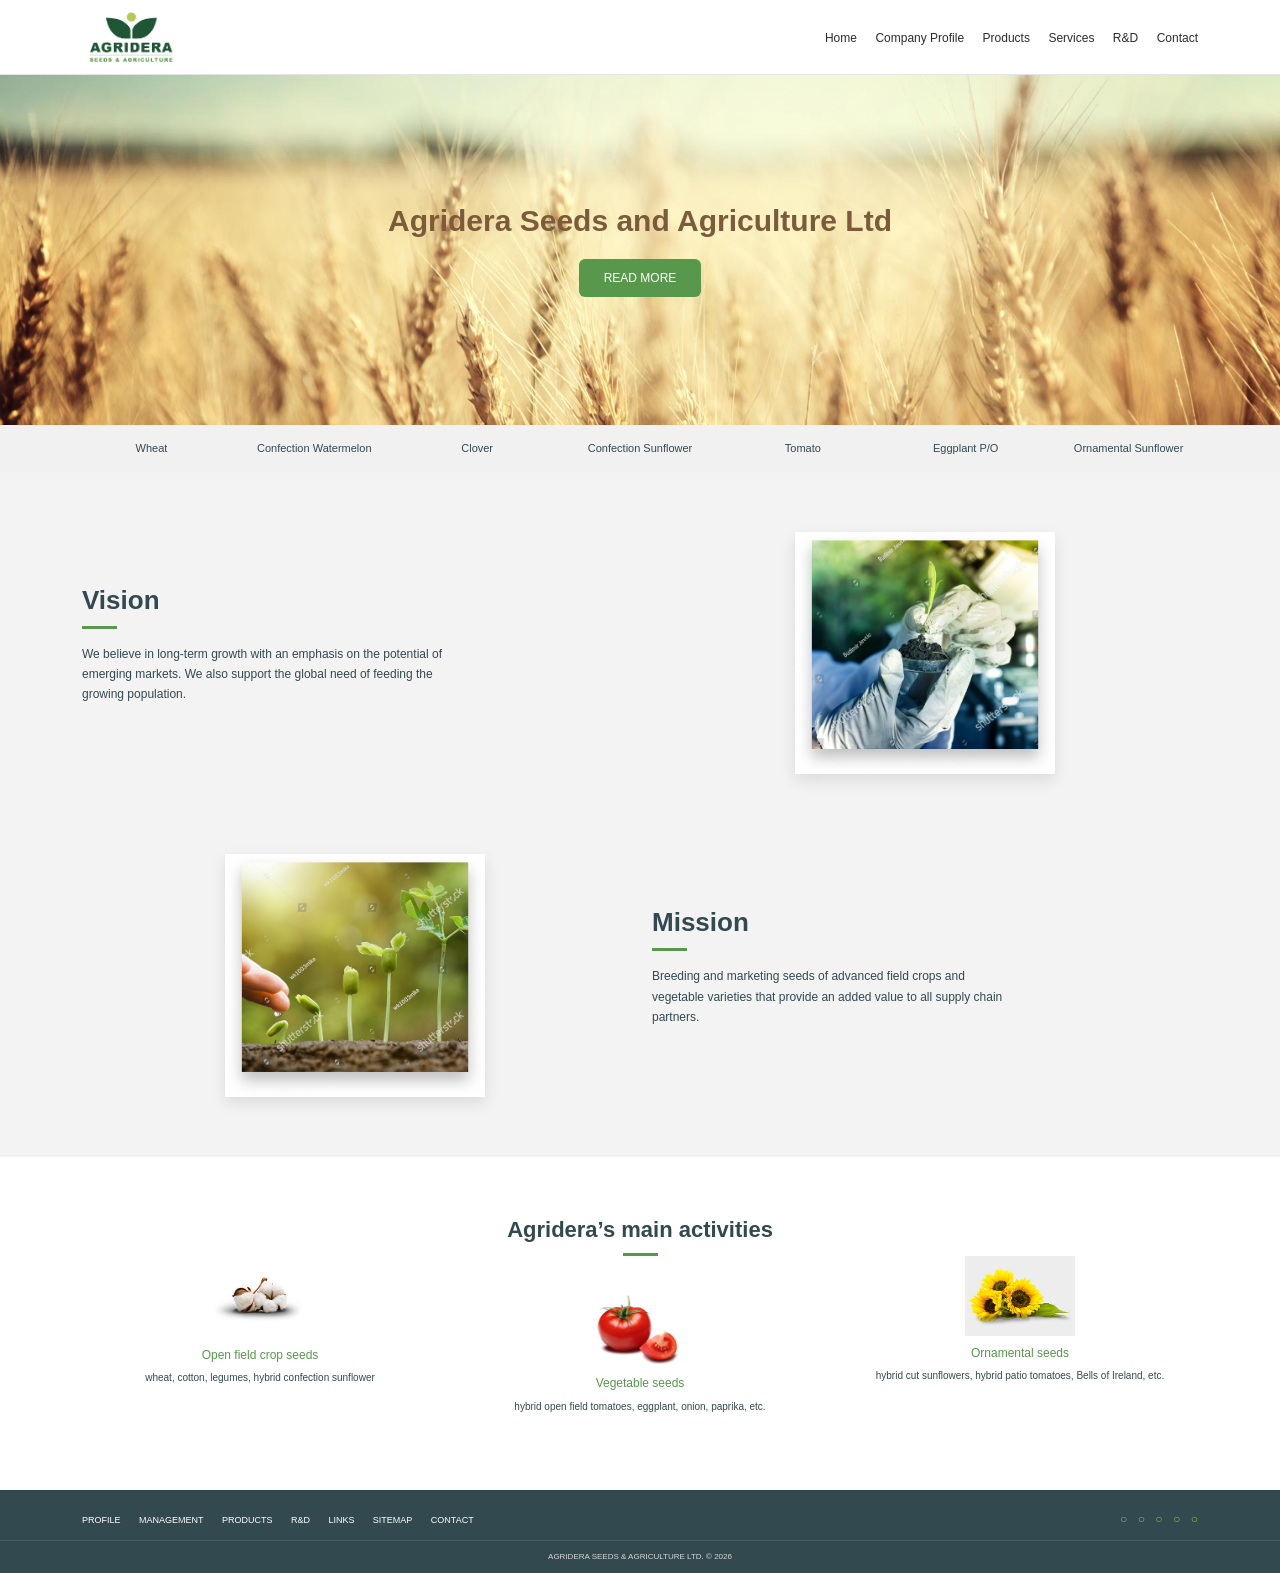
==== index.html @ 6f3fd117 "first commit" ====
<!DOCTYPE html>
<html lang="uk">
<head>
    <meta charset="UTF-8">
    <meta name="viewport" content="width=device-width, initial-scale=1.0">
    <title>Homepage</title>

    <link href="https://cdn.jsdelivr.net/npm/bootstrap@5.3.3/dist/css/bootstrap.min.css" rel="stylesheet">

    <link rel="stylesheet" href="css/header.css">
    <link rel="stylesheet" href="css/middle.css">
    <link rel="stylesheet" href="css/footer.css">
</head>
<body>

    <header class="site-header">
        <div class="container header-container">
            <div class="logo-block">
                <img src="images/logo.png" alt="Agridera logo" class="logo">
            </div>

            <nav class="main-nav">
                <a href="#">Home</a>
                <a href="#">Company Profile</a>
                <a href="#">Products</a>
                <a href="#">Services</a>
                <a href="#">R&amp;D</a>
                <a href="#">Contact</a>
            </nav>
        </div>
    </header>

    <section class="hero d-flex align-items-center text-center">
        <div class="container">
            <h1>Agridera Seeds and Agriculture Ltd</h1>
            <a href="#" class="btn hero-btn">READ MORE</a>
        </div>
    </section>

    <section class="categories">
        <div class="container">
            <div class="row justify-content-center text-center">
                <div class="col-md col-6 category-item">
                    <p>Wheat</p>
                </div>
                <div class="col-md col-6 category-item">
                    <p>Confection Watermelon</p>
                </div>
                <div class="col-md col-6 category-item">
                    <p>Clover</p>
                </div>
                <div class="col-md col-6 category-item">
                    <p>Confection Sunflower</p>
                </div>
                <div class="col-md col-6 category-item">
                    <p>Tomato</p>
                </div>
                <div class="col-md col-6 category-item">
                    <p>Eggplant P/O</p>
                </div>
                <div class="col-md col-6 category-item">
                    <p>Ornamental Sunflower</p>
                </div>
            </div>
        </div>
    </section>

    <main>
        <section class="vision-mission">
            <div class="container">
                <div class="row align-items-center vision-row">
                    <div class="col-md-6 text-block">
                        <h2>Vision</h2>
                        <div class="line"></div>
                        <p>
                            We believe in long-term growth with an emphasis on the potential of emerging markets.
                            We also support the global need of feeding the growing population.
                        </p>
                    </div>
                    <div class="col-md-6 image-block text-center">
                        <img src="images/vision.jpg" alt="Vision image" class="info-image shadow-img">
                    </div>
                </div>

                <div class="row align-items-center mission-row">
                    <div class="col-md-6 image-block text-center order-2 order-md-1">
                        <img src="images/mission.jpg" alt="Mission image" class="info-image shadow-img">
                    </div>
                    <div class="col-md-6 text-block order-1 order-md-2">
                        <h2>Mission</h2>
                        <div class="line"></div>
                        <p>
                            Breeding and marketing seeds of advanced field crops and vegetable varieties that provide
                            an added value to all supply chain partners.
                        </p>
                    </div>
                </div>
            </div>
        </section>

        <section class="activities text-center">
            <div class="container">
                <h2>Agridera’s main activities</h2>
                <div class="line center-line"></div>

                <div class="row justify-content-center activity-row">
                    <div class="col-md-4 activity-card">
                        <img src="images/activity1.png" alt="Open field crop seeds">
                        <h4>Open field crop seeds</h4>
                        <p>wheat, cotton, legumes, hybrid confection sunflower</p>
                    </div>

                    <div class="col-md-4 activity-card">
                        <img src="images/activity2.png" alt="Vegetable seeds">
                        <h4>Vegetable seeds</h4>
                        <p>hybrid open field tomatoes, eggplant, onion, paprika, etc.</p>
                    </div>

                    <div class="col-md-4 activity-card">
                        <img src="images/activity3.png" alt="Ornamental seeds">
                        <h4>Ornamental seeds</h4>
                        <p>hybrid cut sunflowers, hybrid patio tomatoes, Bells of Ireland, etc.</p>
                    </div>
                </div>
            </div>
        </section>
    </main>

    <footer class="site-footer">
        <div class="container footer-container">
            <nav class="footer-nav">
                <a href="#">PROFILE</a>
                <a href="#">MANAGEMENT</a>
                <a href="#">PRODUCTS</a>
                <a href="#">R&amp;D</a>
                <a href="#">LINKS</a>
                <a href="#">SITEMAP</a>
                <a href="#">CONTACT</a>
            </nav>

            <div class="footer-socials">
                <span>○</span>
                <span>○</span>
                <span>○</span>
                <span>○</span>
                <span>○</span>
            </div>
        </div>

        <div class="copyright">
            AGRIDERA SEEDS &amp; AGRICULTURE LTD. © 2026
        </div>
    </footer>

</body>
</html>
---- css/header.css ----
.site-header {
    background-color: #ffffff;
    border-bottom: 1px solid #e5e5e5;
}

.header-container {
    display: flex;
    justify-content: space-between;
    align-items: center;
    padding-top: 12px;
    padding-bottom: 12px;
}

.logo {
    height: 50px;
    width: auto;
}

.main-nav a {
    text-decoration: none;
    color: #2c2c2c;
    font-size: 12px;
    margin-left: 14px;
    transition: 0.3s;
}

.main-nav a:hover {
    color: #57984c;
}

@media (max-width: 767px) {
    .header-container {
        flex-direction: column;
        gap: 12px;
    }

    .main-nav {
        text-align: center;
    }

    .main-nav a {
        display: inline-block;
        margin: 5px 8px;
    }
}
---- css/middle.css ----
body {
    margin: 0;
    font-family: Arial, sans-serif;
    background-color: #f3f3f3;
    color: #324950;
}

/* HERO */
.hero {
    height: 350px;
    background: url('../images/hero.jpg') center/cover no-repeat;
    display: flex;
    align-items: center;
    text-align: center;
}

.hero h1 {
    font-size: 30px;
    color: #7c5a3c;
    font-weight: 700;
    margin-bottom: 20px;
}

.hero-btn {
    background-color: #57984c;
    color: #fff;
    padding: 10px 25px;
    font-size: 12px;
    border: none;
}

.hero-btn:hover {
    background-color: #4a863f;
}

/* CATEGORIES */
.categories {
    background-color: #f1f1f1;
    padding: 15px 0;
}

.category-item p {
    font-size: 11px;
    margin: 0;
}

/* VISION / MISSION */
.vision-mission {
    padding: 60px 0;
}

.vision-row {
    margin-bottom: 80px;
}

.mission-row {
    margin-top: 40px;
}

.text-block h2 {
    font-size: 26px;
    font-weight: 700;
}

.line {
    width: 35px;
    height: 3px;
    background: #57984c;
    margin: 10px 0 15px;
}

.text-block p {
    font-size: 12px;
    max-width: 360px;
    line-height: 1.7;
}

.info-image {
    width: 260px;
}

.shadow-img {
    box-shadow: 0 6px 15px rgba(0,0,0,0.1);
}

/* ACTIVITIES */
.activities {
    background: #fff;
    padding: 60px 0;
}

.activities h2 {
    font-size: 22px;
    font-weight: 700;
}

.center-line {
    margin: 10px auto 0;
}

.activity-card img {
    width: 110px;
    margin-bottom: 10px;
}

.activity-card h4 {
    font-size: 12px;
    color: #57984c;
}

.activity-card p {
    font-size: 10px;
}

/* MOBILE */
@media (max-width: 768px) {
    .hero {
        height: 250px;
    }

    .hero h1 {
        font-size: 22px;
    }

    .info-image {
        width: 200px;
    }
}
---- css/footer.css ----
.site-footer {
    background-color: #324950;
    color: #ffffff;
    padding-top: 16px;
}

.footer-container {
    display: flex;
    justify-content: space-between;
    align-items: center;
    gap: 20px;
    flex-wrap: wrap;
}

.footer-nav a {
    text-decoration: none;
    color: #ffffff;
    font-size: 9px;
    margin-right: 14px;
    transition: 0.3s;
}

.footer-nav a:hover {
    color: #a9d18e;
}

.footer-socials span {
    display: inline-block;
    margin-left: 6px;
    font-size: 12px;
    color: #8bc34a;
}

.copyright {
    text-align: center;
    font-size: 8px;
    color: #d7d7d7;
    padding: 10px 0;
    margin-top: 10px;
    border-top: 1px solid rgba(255, 255, 255, 0.1);
}

@media (max-width: 767px) {
    .footer-container {
        flex-direction: column;
        text-align: center;
    }

    .footer-nav a {
        display: inline-block;
        margin: 4px 6px;
    }

    .footer-socials span {
        margin: 0 3px;
    }
}
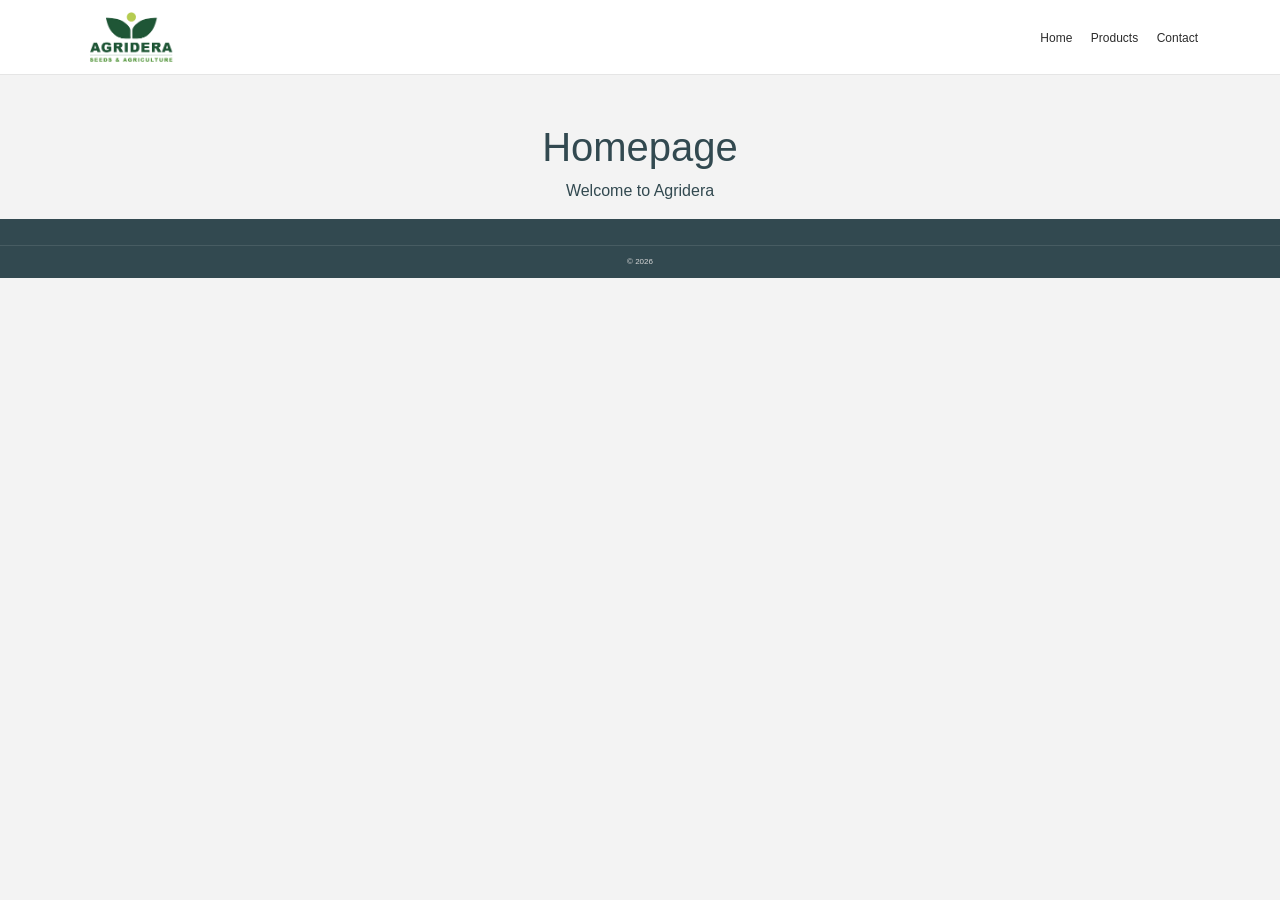
==== commit b6d44b6c: "fix pages + add contact" ====
--- a/index.html
+++ b/index.html
@@ -6,151 +6,34 @@
     <title>Homepage</title>
 
     <link href="https://cdn.jsdelivr.net/npm/bootstrap@5.3.3/dist/css/bootstrap.min.css" rel="stylesheet">
-
     <link rel="stylesheet" href="css/header.css">
     <link rel="stylesheet" href="css/middle.css">
     <link rel="stylesheet" href="css/footer.css">
 </head>
 <body>
 
-    <header class="site-header">
-        <div class="container header-container">
-            <div class="logo-block">
-                <img src="images/logo.png" alt="Agridera logo" class="logo">
-            </div>
+<header class="site-header">
+    <div class="container header-container">
+        <img src="images/logo.png" class="logo">
 
-            <nav class="main-nav">
-                <a href="#">Home</a>
-                <a href="#">Company Profile</a>
-                <a href="#">Products</a>
-                <a href="#">Services</a>
-                <a href="#">R&amp;D</a>
-                <a href="#">Contact</a>
-            </nav>
-        </div>
-    </header>
+        <nav class="main-nav">
+            <a href="index.html">Home</a>
+            <a href="tomato-all.html">Products</a>
+            <a href="contact.html">Contact</a>
+        </nav>
+    </div>
+</header>
 
-    <section class="hero d-flex align-items-center text-center">
-        <div class="container">
-            <h1>Agridera Seeds and Agriculture Ltd</h1>
-            <a href="#" class="btn hero-btn">READ MORE</a>
-        </div>
-    </section>
+<main class="container mt-5 text-center">
+    <h1>Homepage</h1>
+    <p>Welcome to Agridera</p>
+</main>
 
-    <section class="categories">
-        <div class="container">
-            <div class="row justify-content-center text-center">
-                <div class="col-md col-6 category-item">
-                    <p>Wheat</p>
-                </div>
-                <div class="col-md col-6 category-item">
-                    <p>Confection Watermelon</p>
-                </div>
-                <div class="col-md col-6 category-item">
-                    <p>Clover</p>
-                </div>
-                <div class="col-md col-6 category-item">
-                    <p>Confection Sunflower</p>
-                </div>
-                <div class="col-md col-6 category-item">
-                    <p>Tomato</p>
-                </div>
-                <div class="col-md col-6 category-item">
-                    <p>Eggplant P/O</p>
-                </div>
-                <div class="col-md col-6 category-item">
-                    <p>Ornamental Sunflower</p>
-                </div>
-            </div>
-        </div>
-    </section>
-
-    <main>
-        <section class="vision-mission">
-            <div class="container">
-                <div class="row align-items-center vision-row">
-                    <div class="col-md-6 text-block">
-                        <h2>Vision</h2>
-                        <div class="line"></div>
-                        <p>
-                            We believe in long-term growth with an emphasis on the potential of emerging markets.
-                            We also support the global need of feeding the growing population.
-                        </p>
-                    </div>
-                    <div class="col-md-6 image-block text-center">
-                        <img src="images/vision.jpg" alt="Vision image" class="info-image shadow-img">
-                    </div>
-                </div>
-
-                <div class="row align-items-center mission-row">
-                    <div class="col-md-6 image-block text-center order-2 order-md-1">
-                        <img src="images/mission.jpg" alt="Mission image" class="info-image shadow-img">
-                    </div>
-                    <div class="col-md-6 text-block order-1 order-md-2">
-                        <h2>Mission</h2>
-                        <div class="line"></div>
-                        <p>
-                            Breeding and marketing seeds of advanced field crops and vegetable varieties that provide
-                            an added value to all supply chain partners.
-                        </p>
-                    </div>
-                </div>
-            </div>
-        </section>
-
-        <section class="activities text-center">
-            <div class="container">
-                <h2>Agridera’s main activities</h2>
-                <div class="line center-line"></div>
-
-                <div class="row justify-content-center activity-row">
-                    <div class="col-md-4 activity-card">
-                        <img src="images/activity1.png" alt="Open field crop seeds">
-                        <h4>Open field crop seeds</h4>
-                        <p>wheat, cotton, legumes, hybrid confection sunflower</p>
-                    </div>
-
-                    <div class="col-md-4 activity-card">
-                        <img src="images/activity2.png" alt="Vegetable seeds">
-                        <h4>Vegetable seeds</h4>
-                        <p>hybrid open field tomatoes, eggplant, onion, paprika, etc.</p>
-                    </div>
-
-                    <div class="col-md-4 activity-card">
-                        <img src="images/activity3.png" alt="Ornamental seeds">
-                        <h4>Ornamental seeds</h4>
-                        <p>hybrid cut sunflowers, hybrid patio tomatoes, Bells of Ireland, etc.</p>
-                    </div>
-                </div>
-            </div>
-        </section>
-    </main>
-
-    <footer class="site-footer">
-        <div class="container footer-container">
-            <nav class="footer-nav">
-                <a href="#">PROFILE</a>
-                <a href="#">MANAGEMENT</a>
-                <a href="#">PRODUCTS</a>
-                <a href="#">R&amp;D</a>
-                <a href="#">LINKS</a>
-                <a href="#">SITEMAP</a>
-                <a href="#">CONTACT</a>
-            </nav>
-
-            <div class="footer-socials">
-                <span>○</span>
-                <span>○</span>
-                <span>○</span>
-                <span>○</span>
-                <span>○</span>
-            </div>
-        </div>
-
-        <div class="copyright">
-            AGRIDERA SEEDS &amp; AGRICULTURE LTD. © 2026
-        </div>
-    </footer>
+<footer class="site-footer">
+    <div class="copyright">
+        © 2026
+    </div>
+</footer>
 
 </body>
 </html>
--- a/css/middle.css
+++ b/css/middle.css
@@ -112,6 +112,90 @@
     font-size: 10px;
 }
 
+/* ========================= */
+/* 🍅 TOMATO ALL PAGE */
+/* ========================= */
+
+.tomato-hero {
+    height: 260px;
+    background: url('../images/tomato-banner.jpg') center/cover no-repeat;
+}
+
+.tomato-page {
+    background: #f7eeee;
+    padding: 50px 0 70px;
+}
+
+.tomato-intro h1 {
+    font-size: 30px;
+    font-weight: 700;
+    color: #324950;
+    margin-bottom: 10px;
+}
+
+.tomato-intro p {
+    font-size: 14px;
+    line-height: 1.8;
+    color: #324950;
+    max-width: 950px;
+}
+
+.tomato-columns {
+    margin-top: 35px;
+    margin-bottom: 45px;
+}
+
+.tomato-col-box {
+    border-top: 1px solid #cfcfcf;
+    padding-top: 15px;
+    height: 100%;
+}
+
+.tomato-col-box h3 {
+    font-size: 18px;
+    color: #324950;
+    margin-bottom: 12px;
+}
+
+.tomato-col-box p {
+    font-size: 13px;
+    line-height: 1.7;
+    color: #324950;
+}
+
+.tomato-cards h2 {
+    font-size: 16px;
+    color: #57984c;
+    margin-bottom: 20px;
+}
+
+.product-card {
+    text-align: center;
+    background: #fff;
+    padding: 10px;
+    height: 100%;
+}
+
+.product-card img {
+    width: 100%;
+    max-width: 220px;
+    height: 160px;
+    object-fit: cover;
+    margin-bottom: 10px;
+}
+
+.product-card h4 {
+    font-size: 13px;
+    color: #57984c;
+    margin-bottom: 6px;
+}
+
+.product-card p {
+    font-size: 11px;
+    color: #324950;
+    margin: 0;
+}
+
 /* MOBILE */
 @media (max-width: 768px) {
     .hero {
@@ -125,4 +209,198 @@
     .info-image {
         width: 200px;
     }
+
+    .tomato-hero {
+        height: 180px;
+    }
+
+    .tomato-intro h1 {
+        font-size: 24px;
+    }
+    /* ========================= */
+/* TOMATO ONE PAGE */
+/* ========================= */
+
+.tomato-one-page {
+    background: #f6f6f6;
+    padding: 30px 0 0;
+}
+
+.tomato-one-container {
+    position: relative;
+    padding-bottom: 60px;
+}
+
+.back-link {
+    display: inline-block;
+    margin-bottom: 25px;
+    color: #57984c;
+    font-size: 13px;
+    text-decoration: none;
+}
+
+.back-link:hover {
+    color: #4a863f;
+}
+
+.tomato-one-top {
+    align-items: flex-start;
+}
+
+.tomato-one-text h1 {
+    font-size: 24px;
+    font-weight: 700;
+    color: #324950;
+    margin-bottom: 10px;
+}
+
+.tomato-one-text h2 {
+    font-size: 28px;
+    line-height: 1.35;
+    font-weight: 700;
+    color: #57984c;
+    margin-bottom: 20px;
+}
+
+.mini-stars {
+    color: #57984c;
+    font-size: 16px;
+    letter-spacing: 3px;
+    margin-bottom: 18px;
+}
+
+.quality-box {
+    display: flex;
+    align-items: center;
+    gap: 14px;
+    margin-bottom: 28px;
+}
+
+.quality-icon {
+    width: 44px;
+    height: 44px;
+    background: #e74c5b;
+    border-radius: 50%;
+    display: flex;
+    align-items: center;
+    justify-content: center;
+    font-size: 22px;
+}
+
+.quality-text {
+    color: #d94b5c;
+    font-size: 18px;
+    line-height: 1.35;
+    font-weight: 700;
+}
+
+.characteristics-title {
+    font-size: 14px;
+    font-weight: 700;
+    color: #57984c;
+    margin-bottom: 18px;
+}
+
+.characteristics-grid {
+    display: grid;
+    grid-template-columns: 1fr 1fr;
+    gap: 24px 50px;
+}
+
+.full-width {
+    grid-column: 1 / -1;
+}
+
+.char-block h3 {
+    font-size: 18px;
+    color: #57984c;
+    font-weight: 700;
+    margin-bottom: 10px;
+    padding-bottom: 8px;
+    border-bottom: 1px solid #b7cfb1;
+}
+
+.char-block p,
+.char-block li {
+    font-size: 14px;
+    line-height: 1.8;
+    color: #324950;
+}
+
+.char-block ul {
+    margin: 0;
+    padding-left: 18px;
+}
+
+.tomato-one-image-block {
+    text-align: center;
+}
+
+.tomato-one-main-image {
+    width: 100%;
+    max-width: 380px;
+    height: auto;
+    margin-bottom: 22px;
+}
+
+.pdf-button {
+    display: inline-flex;
+    align-items: center;
+    gap: 10px;
+    border: 1px solid #57984c;
+    border-radius: 30px;
+    padding: 10px 20px;
+    color: #57984c;
+    text-decoration: none;
+    font-size: 13px;
+    font-weight: 700;
+}
+
+.pdf-button img {
+    width: 18px;
+    height: 18px;
+}
+
+.pdf-button:hover {
+    background: #57984c;
+    color: #ffffff;
+}
+
+@media (max-width: 991px) {
+    .tomato-one-text {
+        margin-bottom: 30px;
+    }
+
+    .characteristics-grid {
+        grid-template-columns: 1fr;
+        gap: 20px;
+    }
+
+    .full-width {
+        grid-column: auto;
+    }
+
+    .tomato-one-text h2 {
+        font-size: 24px;
+    }
+}
+
+@media (max-width: 767px) {
+    .tomato-one-text h1 {
+        font-size: 20px;
+    }
+
+    .tomato-one-text h2 {
+        font-size: 22px;
+    }
+
+    .quality-text {
+        font-size: 16px;
+    }
+
+    .char-block p,
+    .char-block li {
+        font-size: 13px;
+    }
+}
 }
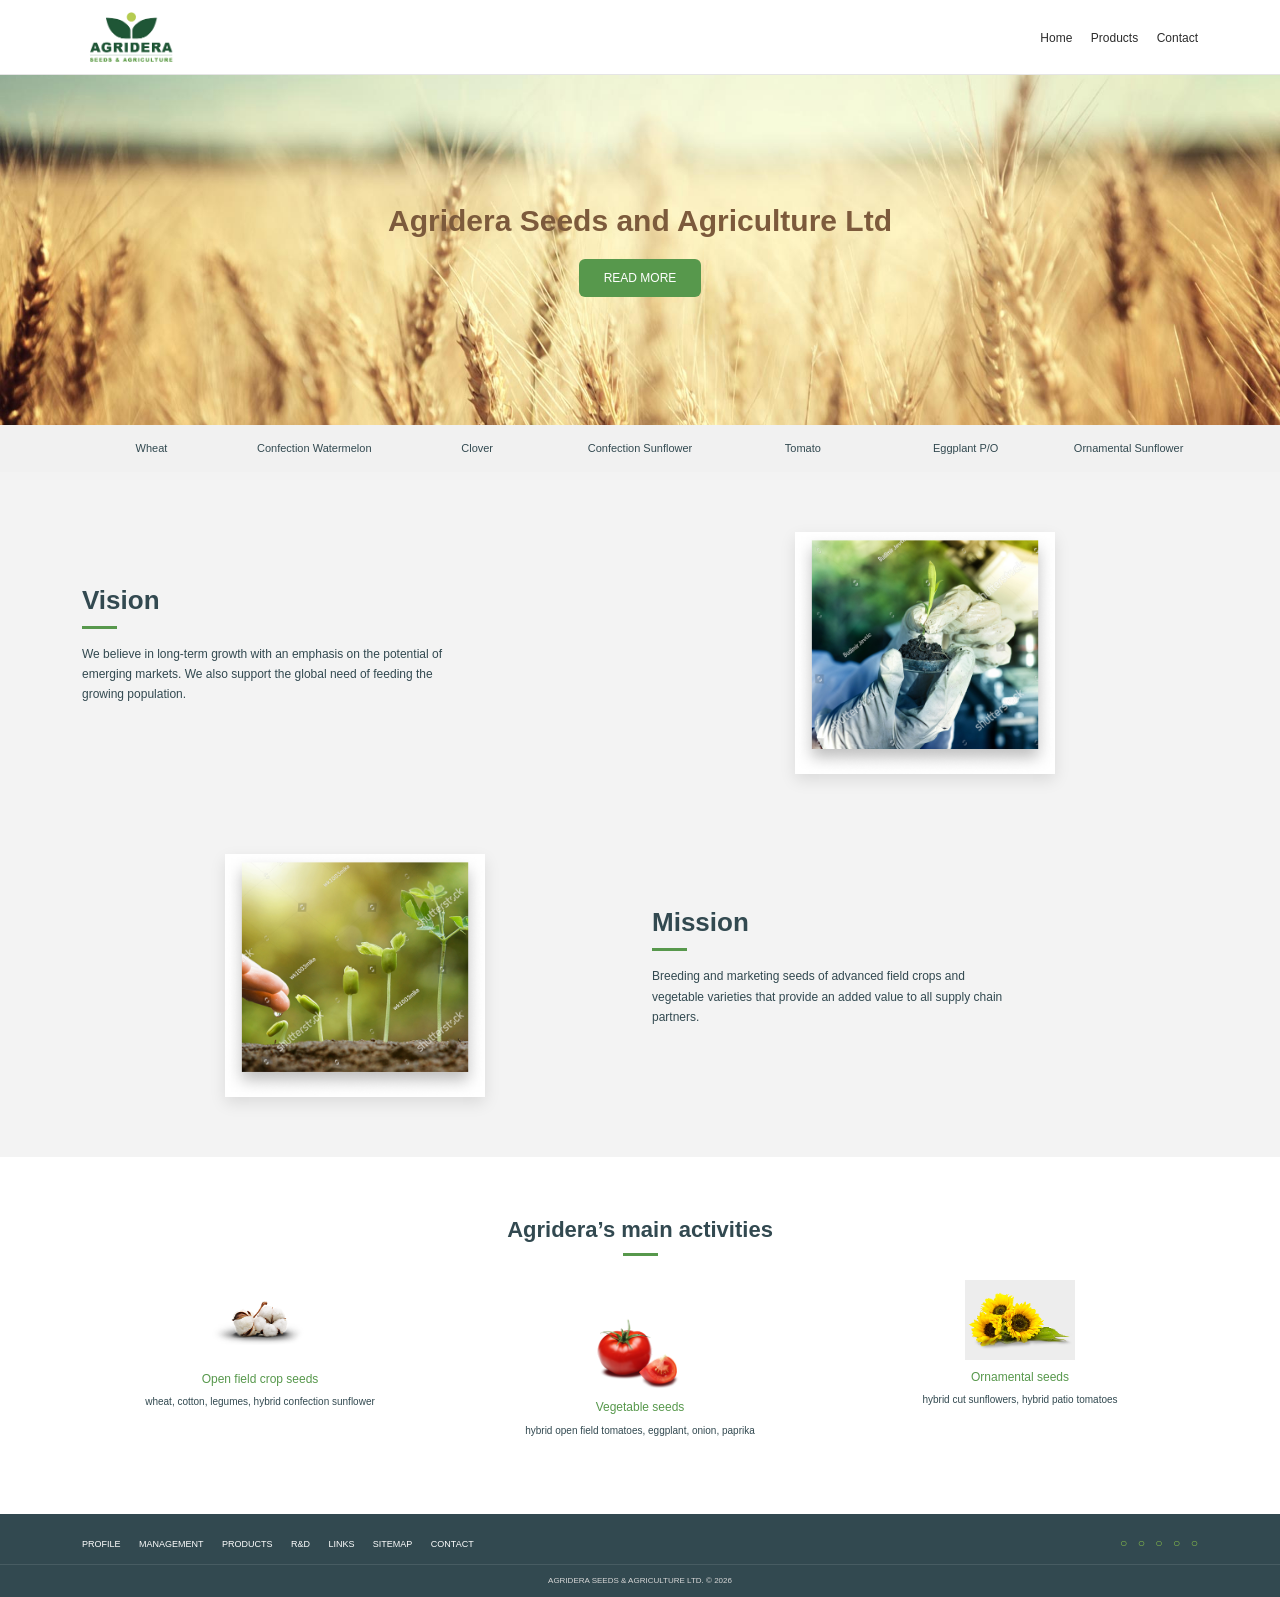
==== commit aba8173a: "fix tomato pages" ====
--- a/index.html
+++ b/index.html
@@ -1,38 +1,231 @@
 <!DOCTYPE html>
 <html lang="uk">
 <head>
-    <meta charset="UTF-8">
-    <meta name="viewport" content="width=device-width, initial-scale=1.0">
-    <title>Homepage</title>
-
-    <link href="https://cdn.jsdelivr.net/npm/bootstrap@5.3.3/dist/css/bootstrap.min.css" rel="stylesheet">
-    <link rel="stylesheet" href="css/header.css">
-    <link rel="stylesheet" href="css/middle.css">
-    <link rel="stylesheet" href="css/footer.css">
+<meta charset="UTF-8">
+<meta name="viewport" content="width=device-width, initial-scale=1.0">
+
+<title>Homepage</title>
+
+<link href="https://cdn.jsdelivr.net/npm/bootstrap@5.3.3/dist/css/bootstrap.min.css" rel="stylesheet">
+
+<link rel="stylesheet" href="css/header.css">
+<link rel="stylesheet" href="css/middle.css">
+<link rel="stylesheet" href="css/footer.css">
+
 </head>
 <body>
 
 <header class="site-header">
-    <div class="container header-container">
-        <img src="images/logo.png" class="logo">
-
-        <nav class="main-nav">
-            <a href="index.html">Home</a>
-            <a href="tomato-all.html">Products</a>
-            <a href="contact.html">Contact</a>
-        </nav>
-    </div>
+
+<div class="container header-container">
+
+<img src="images/logo.png" class="logo">
+
+<nav class="main-nav">
+
+<a href="index.html">Home</a>
+<a href="tomato-all.html">Products</a>
+<a href="contact.html">Contact</a>
+
+</nav>
+
+</div>
+
 </header>
 
-<main class="container mt-5 text-center">
-    <h1>Homepage</h1>
-    <p>Welcome to Agridera</p>
-</main>
+
+<section class="hero d-flex align-items-center text-center">
+
+<div class="container">
+
+<h1>Agridera Seeds and Agriculture Ltd</h1>
+
+<a href="#" class="btn hero-btn">READ MORE</a>
+
+</div>
+
+</section>
+
+
+<section class="categories">
+
+<div class="container">
+
+<div class="row justify-content-center text-center">
+
+<div class="col-md col-6 category-item">
+<p>Wheat</p>
+</div>
+
+<div class="col-md col-6 category-item">
+<p>Confection Watermelon</p>
+</div>
+
+<div class="col-md col-6 category-item">
+<p>Clover</p>
+</div>
+
+<div class="col-md col-6 category-item">
+<p>Confection Sunflower</p>
+</div>
+
+<div class="col-md col-6 category-item">
+<p>Tomato</p>
+</div>
+
+<div class="col-md col-6 category-item">
+<p>Eggplant P/O</p>
+</div>
+
+<div class="col-md col-6 category-item">
+<p>Ornamental Sunflower</p>
+</div>
+
+</div>
+
+</div>
+
+</section>
+
+
+<section class="vision-mission">
+
+<div class="container">
+
+<div class="row align-items-center vision-row">
+
+<div class="col-md-6 text-block">
+
+<h2>Vision</h2>
+<div class="line"></div>
+
+<p>
+We believe in long-term growth with an emphasis on the potential of emerging markets.
+We also support the global need of feeding the growing population.
+</p>
+
+</div>
+
+<div class="col-md-6 text-center">
+
+<img src="images/vision.jpg" class="info-image shadow-img">
+
+</div>
+
+</div>
+
+
+<div class="row align-items-center mission-row">
+
+<div class="col-md-6 text-center order-2 order-md-1">
+
+<img src="images/mission.jpg" class="info-image shadow-img">
+
+</div>
+
+<div class="col-md-6 text-block order-1 order-md-2">
+
+<h2>Mission</h2>
+<div class="line"></div>
+
+<p>
+Breeding and marketing seeds of advanced field crops and vegetable varieties that provide
+an added value to all supply chain partners.
+</p>
+
+</div>
+
+</div>
+
+</div>
+
+</section>
+
+
+<section class="activities text-center">
+
+<div class="container">
+
+<h2>Agridera’s main activities</h2>
+
+<div class="line center-line"></div>
+
+
+<div class="row justify-content-center mt-4">
+
+<div class="col-md-4 activity-card">
+
+<img src="images/activity1.png">
+
+<h4>Open field crop seeds</h4>
+
+<p>wheat, cotton, legumes, hybrid confection sunflower</p>
+
+</div>
+
+
+<div class="col-md-4 activity-card">
+
+<img src="images/activity2.png">
+
+<h4>Vegetable seeds</h4>
+
+<p>hybrid open field tomatoes, eggplant, onion, paprika</p>
+
+</div>
+
+
+<div class="col-md-4 activity-card">
+
+<img src="images/activity3.png">
+
+<h4>Ornamental seeds</h4>
+
+<p>hybrid cut sunflowers, hybrid patio tomatoes</p>
+
+</div>
+
+</div>
+
+</div>
+
+</section>
+
 
 <footer class="site-footer">
-    <div class="copyright">
-        © 2026
-    </div>
+
+<div class="container footer-container">
+
+<nav class="footer-nav">
+
+<a href="#">PROFILE</a>
+<a href="#">MANAGEMENT</a>
+<a href="#">PRODUCTS</a>
+<a href="#">R&D</a>
+<a href="#">LINKS</a>
+<a href="#">SITEMAP</a>
+<a href="#">CONTACT</a>
+
+</nav>
+
+<div class="footer-socials">
+
+<span>○</span>
+<span>○</span>
+<span>○</span>
+<span>○</span>
+<span>○</span>
+
+</div>
+
+</div>
+
+<div class="copyright">
+
+AGRIDERA SEEDS & AGRICULTURE LTD. © 2026
+
+</div>
+
 </footer>
 
 </body>
